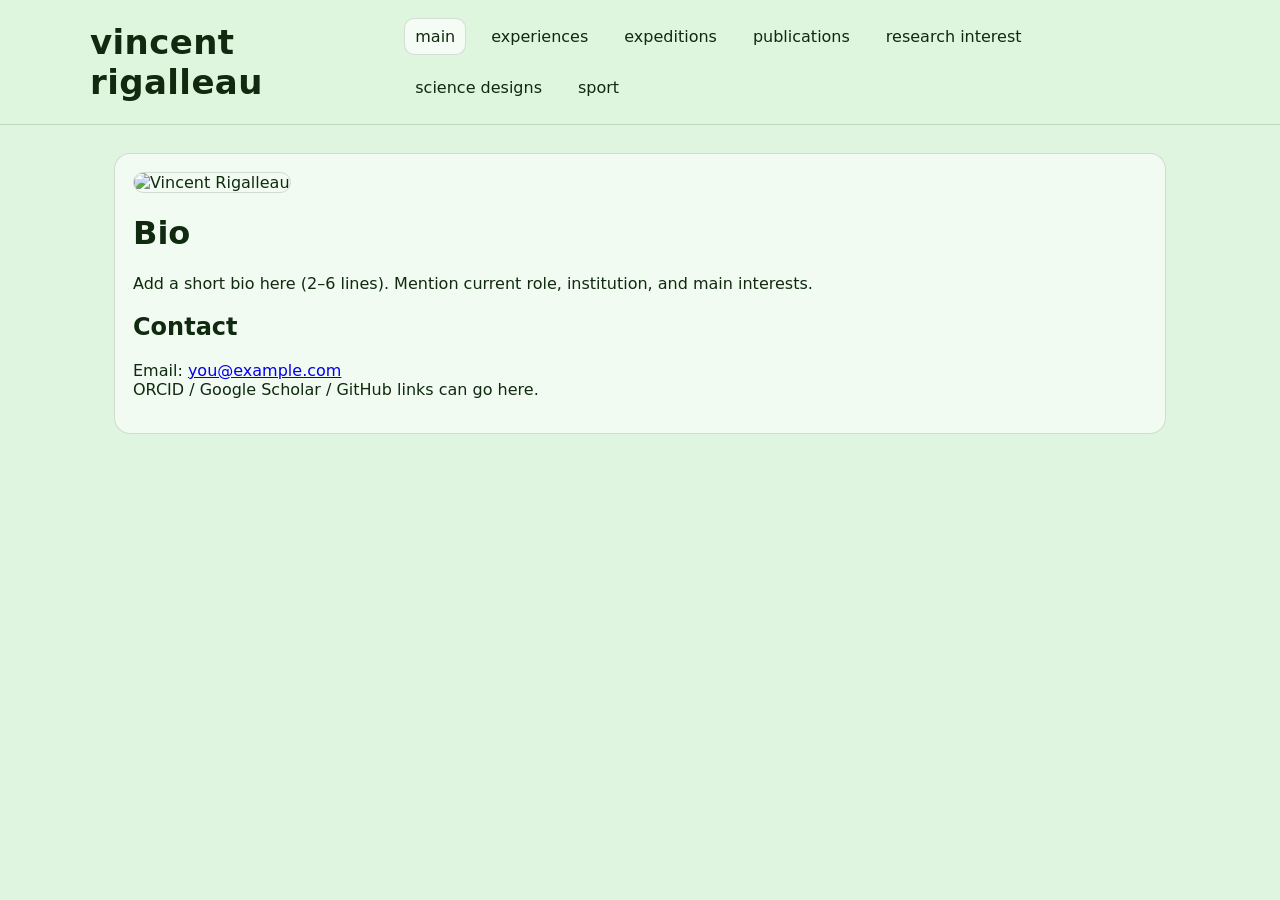
==== index.html @ 281013d0 "Update index.html" ====
<!doctype html>
<html lang="en">
<head>
  <meta charset="utf-8" />
  <meta name="viewport" content="width=device-width, initial-scale=1" />
  <title>Vincent Rigalleau</title>
  <link rel="stylesheet" href="styles.css" />
</head>

<body>
  <header class="header">
    <div class="header-inner">
      <div class="brand">vincent rigalleau</div>

      <nav class="nav">
        <a class="active" href="index.html">main</a>
        <a href="experiences.html">experiences</a>
        <a href="expeditions.html">expeditions</a>
        <a href="publications.html">publications</a>
        <a href="research-interest.html">research interest</a>
        <a href="science-designs.html">science designs</a>
        <a href="sport.html">sport</a>
      </nav>
    </div>
  </header>

  <main class="main">
    <div class="card">
      <!-- Upload your image to /images/main.jpg (or change this path) -->
      <img src="images/main.jpg" alt="Vincent Rigalleau">

      <h1>Bio</h1>
      <p>
        Add a short bio here (2–6 lines). Mention current role, institution, and main interests.
      </p>

      <!-- Optional section -->
      <h2>Contact</h2>
      <p>
        Email: <a href="mailto:you@example.com">you@example.com</a><br>
        ORCID / Google Scholar / GitHub links can go here.
      </p>
    </div>
  </main>
</body>
</html>
---- styles.css ----
/* styles.css */

:root {
  --bg: #dff5df;          /* light green background */
  --text: #0f2a0f;
  --card: rgba(255,255,255,0.6);
  --border: rgba(15,42,15,0.15);
}

* { box-sizing: border-box; }

body {
  margin: 0;
  font-family: system-ui, -apple-system, Segoe UI, Roboto, Arial, sans-serif;
  background: var(--bg);
  color: var(--text);
}

/* Top bar */
.header {
  position: sticky;
  top: 0;
  background: rgba(223,245,223,0.85);
  backdrop-filter: blur(6px);
  border-bottom: 1px solid var(--border);
  padding: 18px 24px;
}

.header-inner {
  max-width: 1100px;
  margin: 0 auto;
  display: flex;
  align-items: center;
  justify-content: space-between;
  gap: 16px;
}

.brand {
  font-weight: 800;
  font-size: 34px;   /* bigger name */
  letter-spacing: 0.4px;
  text-transform: lowercase;
}

/* Navigation */
.nav {
  display: flex;
  flex-wrap: wrap;
  gap: 14px;
  align-items: center;
}

.nav a {
  text-decoration: none;
  color: var(--text);
  padding: 8px 10px;
  border-radius: 10px;
  border: 1px solid transparent;
}

.nav a:hover {
  background: rgba(255,255,255,0.5);
  border-color: var(--border);
}

.nav a.active {
  background: rgba(255,255,255,0.7);
  border-color: var(--border);
}

/* Page content */
.main {
  max-width: 1100px;
  margin: 28px auto;
  padding: 0 24px 40px;
}

.card {
  background: var(--card);
  border: 1px solid var(--border);
  border-radius: 16px;
  padding: 18px;
}

img {
  max-width: 100%;
  height: auto;
  border-radius: 12px;
  border: 1px solid var(--border);
}
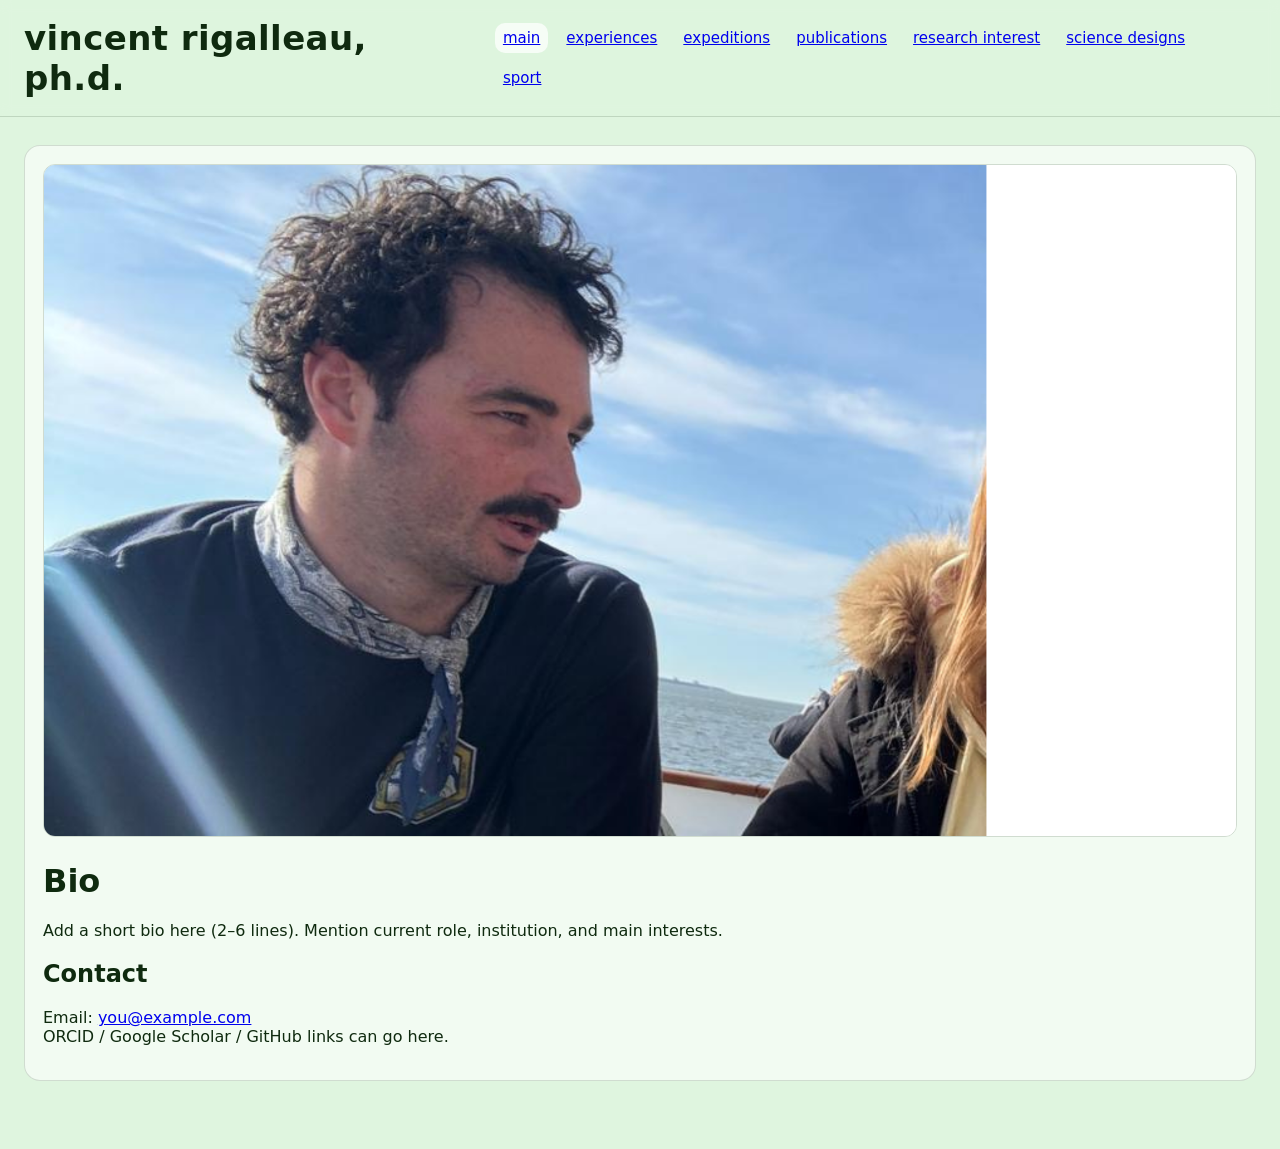
==== commit 88c49354: "Update index.html" ====
--- a/index.html
+++ b/index.html
@@ -10,7 +10,7 @@
 <body>
   <header class="header">
     <div class="header-inner">
-      <div class="brand">vincent rigalleau</div>
+      <div class="brand">Vincent Rigalleau, Ph.D.</div>
 
       <nav class="nav">
         <a class="active" href="index.html">main</a>
@@ -27,7 +27,7 @@
   <main class="main">
     <div class="card">
       <!-- Upload your image to /images/main.jpg (or change this path) -->
-      <img src="images/main.jpg" alt="Vincent Rigalleau">
+      <img src="images/VINCENT_ferry.png" alt="Vincent Rigalleau">
 
       <h1>Bio</h1>
       <p>
--- a/styles.css
+++ b/styles.css
@@ -1,10 +1,12 @@
 /* styles.css */
 
 :root {
-  --bg: #dff5df;          /* light green background */
+  --bg: #dff5df;
   --text: #0f2a0f;
   --card: rgba(255,255,255,0.6);
   --border: rgba(15,42,15,0.15);
+
+  --page-width: 1400px; /* ✅ wider layout */
 }
 
 * { box-sizing: border-box; }
@@ -27,7 +29,7 @@
 }
 
 .header-inner {
-  max-width: 1100px;
+  max-width: var(--page-width);   /* ✅ was 1100px */
   margin: 0 auto;
   display: flex;
   align-items: center;
@@ -46,16 +48,14 @@
 .nav {
   display: flex;
   flex-wrap: wrap;
-  gap: 14px;
+  gap: 10px;              /* was 14px */
   align-items: center;
 }
 
 .nav a {
-  text-decoration: none;
-  color: var(--text);
-  padding: 8px 10px;
+  padding: 6px 8px;       /* was 8px 10px */
+  font-size: 15px;        /* add this */
   border-radius: 10px;
-  border: 1px solid transparent;
 }
 
 .nav a:hover {
@@ -70,7 +70,7 @@
 
 /* Page content */
 .main {
-  max-width: 1100px;
+  max-width: var(--page-width);   /* ✅ was 1100px */
   margin: 28px auto;
   padding: 0 24px 40px;
 }
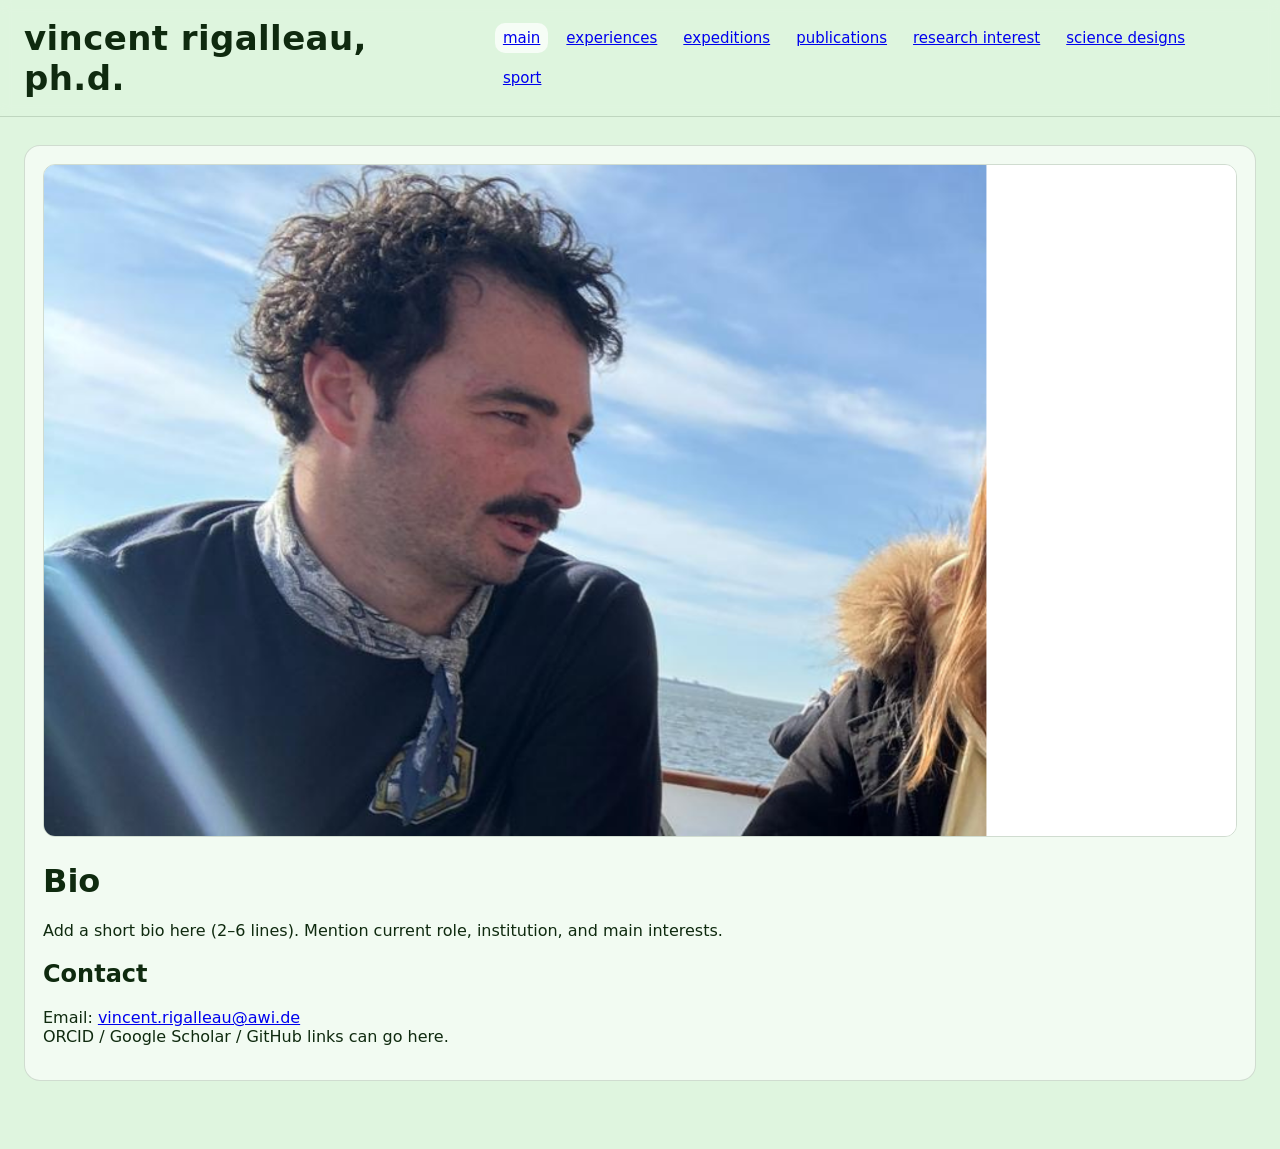
==== commit bcced004: "Update index.html" ====
--- a/index.html
+++ b/index.html
@@ -37,7 +37,7 @@
       <!-- Optional section -->
       <h2>Contact</h2>
       <p>
-        Email: <a href="mailto:you@example.com">you@example.com</a><br>
+        Email: <a href="mailto:vincent.rigalleau@awi.de">vincent.rigalleau@awi.de</a><br>
         ORCID / Google Scholar / GitHub links can go here.
       </p>
     </div>
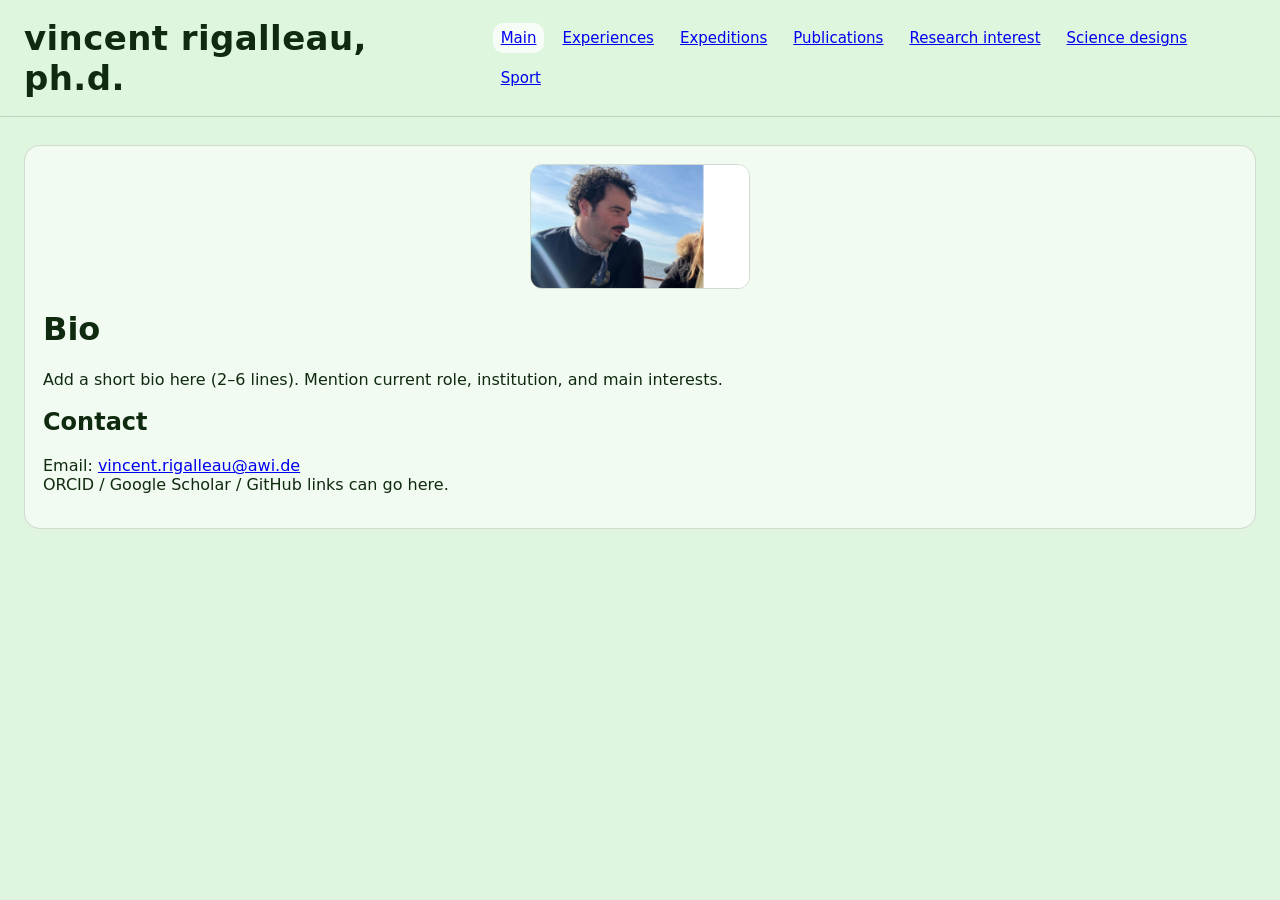
==== commit c4762d1e: "Update index.html" ====
--- a/index.html
+++ b/index.html
@@ -13,13 +13,13 @@
       <div class="brand">Vincent Rigalleau, Ph.D.</div>
 
       <nav class="nav">
-        <a class="active" href="index.html">main</a>
-        <a href="experiences.html">experiences</a>
-        <a href="expeditions.html">expeditions</a>
-        <a href="publications.html">publications</a>
-        <a href="research-interest.html">research interest</a>
-        <a href="science-designs.html">science designs</a>
-        <a href="sport.html">sport</a>
+        <a class="active" href="index.html">Main</a>
+        <a href="experiences.html">Experiences</a>
+        <a href="expeditions.html">Expeditions</a>
+        <a href="publications.html">Publications</a>
+        <a href="research-interest.html">Research interest</a>
+        <a href="science-designs.html">Science designs</a>
+        <a href="sport.html">Sport</a>
       </nav>
     </div>
   </header>
@@ -27,7 +27,7 @@
   <main class="main">
     <div class="card">
       <!-- Upload your image to /images/main.jpg (or change this path) -->
-      <img src="images/VINCENT_ferry.png" alt="Vincent Rigalleau">
+      <img class="hero" src="images/VINCENT_ferry.png" alt="Vincent Rigalleau">
 
       <h1>Bio</h1>
       <p>
--- a/styles.css
+++ b/styles.css
@@ -82,6 +82,13 @@
   padding: 18px;
 }
 
+img.hero {
+  width: 220px;      /* change this number */
+  max-width: 100%;   /* keeps it responsive */
+  display: block;
+  margin: 0 auto 16px;  /* centers it + space below */
+}
+
 img {
   max-width: 100%;
   height: auto;
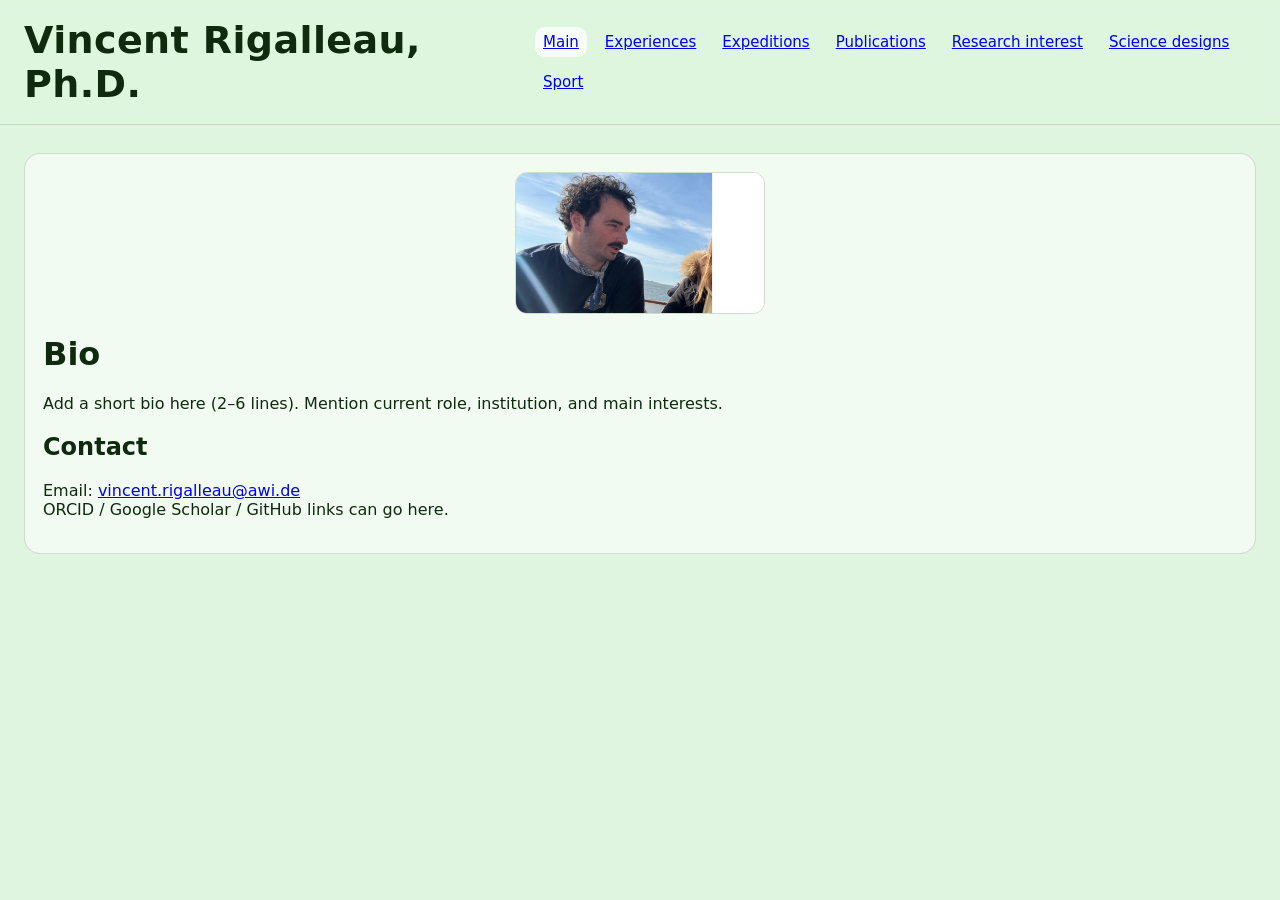
==== commit e9143af5: "Update index.html" ====
--- a/index.html
+++ b/index.html
@@ -10,7 +10,7 @@
 <body>
   <header class="header">
     <div class="header-inner">
-      <div class="brand">Vincent Rigalleau, Ph.D.</div>
+      <div class="brand"> Vincent Rigalleau, Ph.D.</div>
 
       <nav class="nav">
         <a class="active" href="index.html">Main</a>
--- a/styles.css
+++ b/styles.css
@@ -39,9 +39,9 @@
 
 .brand {
   font-weight: 800;
-  font-size: 34px;   /* bigger name */
+  font-size: 38px;
   letter-spacing: 0.4px;
-  text-transform: lowercase;
+  text-transform: none; /* ✅ uses whatever you typed in HTML */
 }
 
 /* Navigation */
@@ -83,7 +83,7 @@
 }
 
 img.hero {
-  width: 220px;      /* change this number */
+  width: 250px;      /* change this number */
   max-width: 100%;   /* keeps it responsive */
   display: block;
   margin: 0 auto 16px;  /* centers it + space below */
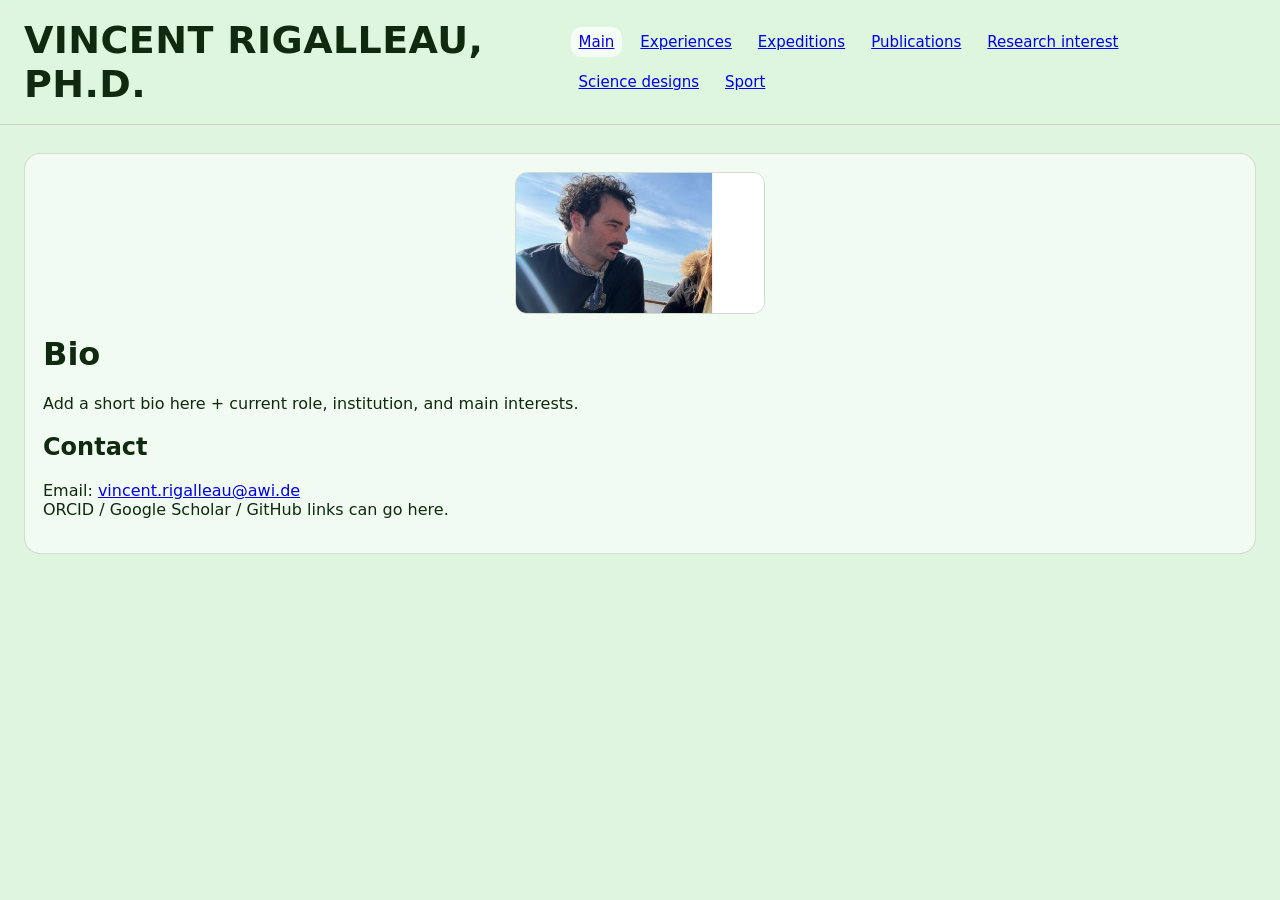
==== commit ab8c638e: "Update index.html" ====
--- a/index.html
+++ b/index.html
@@ -31,7 +31,7 @@
 
       <h1>Bio</h1>
       <p>
-        Add a short bio here (2–6 lines). Mention current role, institution, and main interests.
+        Add a short bio here + current role, institution, and main interests.
       </p>
 
       <!-- Optional section -->
--- a/styles.css
+++ b/styles.css
@@ -41,7 +41,7 @@
   font-weight: 800;
   font-size: 38px;
   letter-spacing: 0.4px;
-  text-transform: none; /* ✅ uses whatever you typed in HTML */
+  text-transform: uppercase; /* ✅ uses whatever you typed in HTML */
 }
 
 /* Navigation */
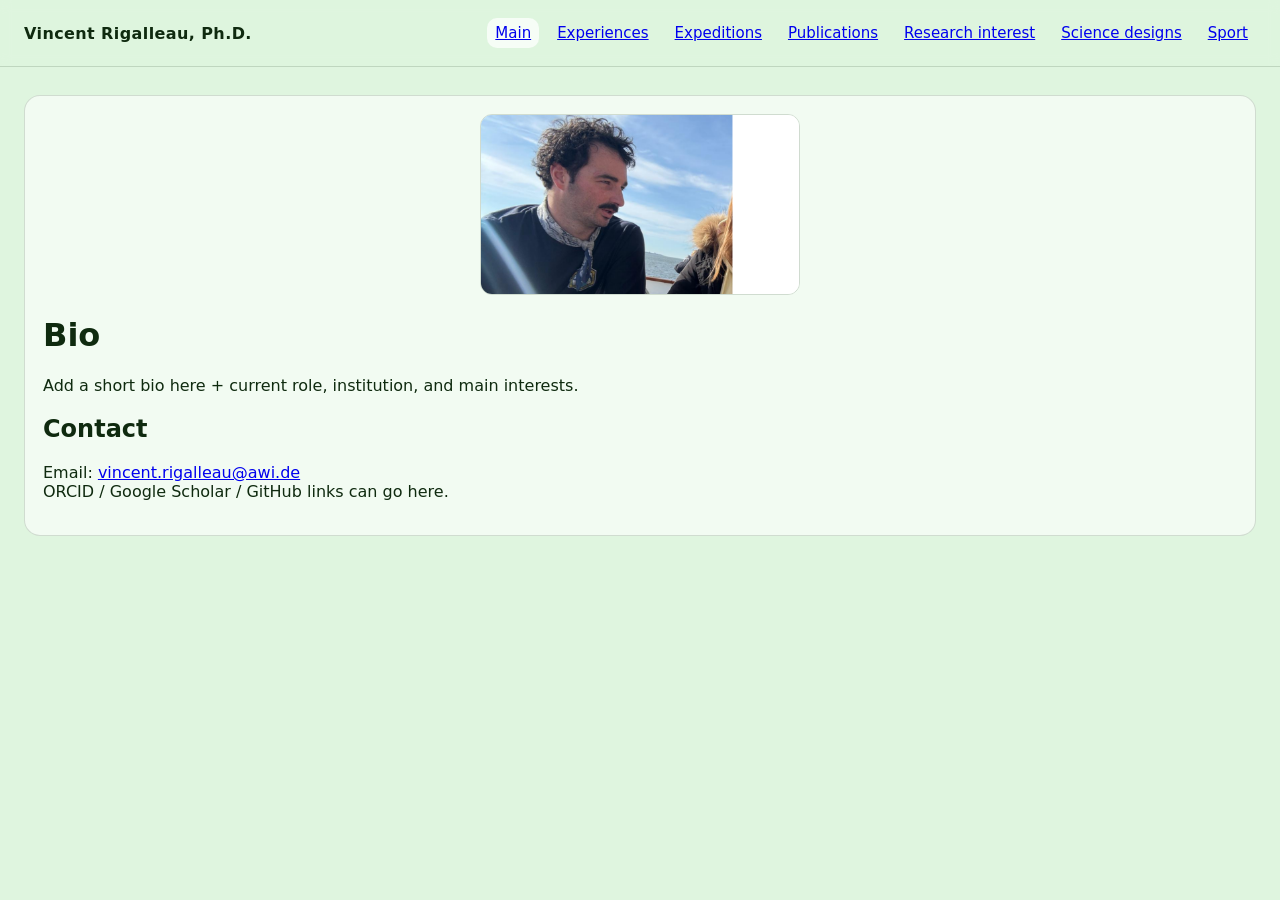
==== commit 636ed7b3: "Update index.html" ====
--- a/index.html
+++ b/index.html
@@ -10,7 +10,7 @@
 <body>
   <header class="header">
     <div class="header-inner">
-      <div class="brand"> Vincent Rigalleau, Ph.D.</div>
+      <div class="brand">Vincent Rigalleau, Ph.D.</div>
 
       <nav class="nav">
         <a class="active" href="index.html">Main</a>
--- a/styles.css
+++ b/styles.css
@@ -39,9 +39,8 @@
 
 .brand {
   font-weight: 800;
-  font-size: 38px;
   letter-spacing: 0.4px;
-  text-transform: uppercase; /* ✅ uses whatever you typed in HTML */
+  text-transform: none; /* keeps the exact style like you wrote */
 }
 
 /* Navigation */
@@ -83,7 +82,7 @@
 }
 
 img.hero {
-  width: 250px;      /* change this number */
+  width: 320px;      /* change this number */
   max-width: 100%;   /* keeps it responsive */
   display: block;
   margin: 0 auto 16px;  /* centers it + space below */
